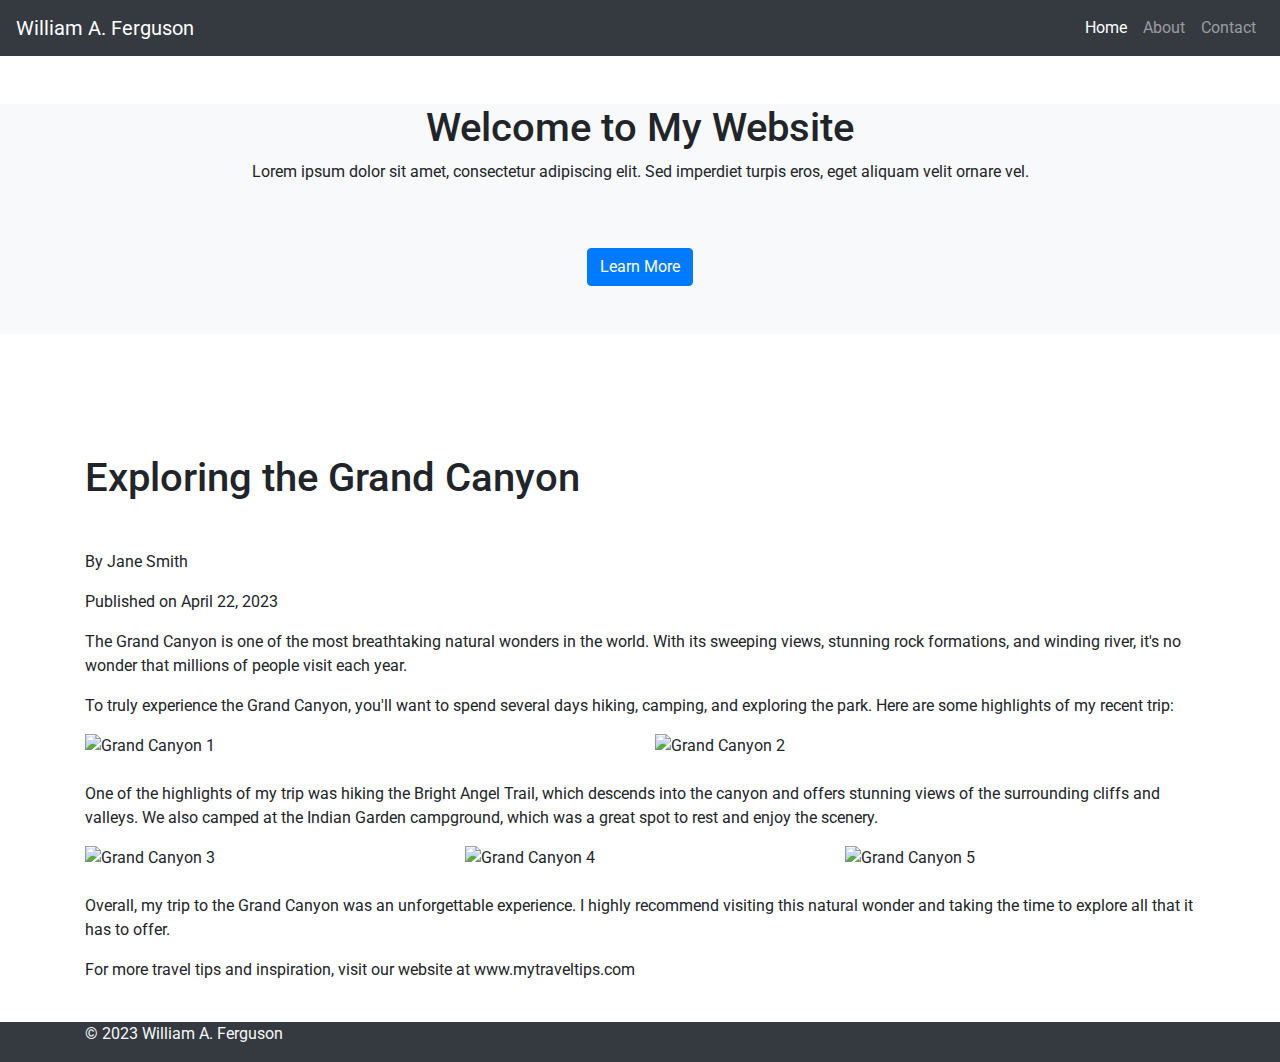
==== index.html @ 843a4bb2 "shaping up" ====
<!DOCTYPE html>
<html>
<head>
  <meta charset="UTF-8">
  <title>Bootstrap Header Example</title>
  <!-- Bootstrap CSS file -->
  <link rel="stylesheet" href="https://stackpath.bootstrapcdn.com/bootstrap/4.3.1/css/bootstrap.min.css">
  <link rel="stylesheet" href="./css/style.css"
</head>
<body>
  <header class="bg-light">
    <nav class="navbar navbar-expand-lg navbar-dark bg-dark">
      <a class="navbar-brand" href="#">William A. Ferguson</a>
      <button class="navbar-toggler" type="button" data-toggle="collapse" data-target="#navbarNav" aria-controls="navbarNav" aria-expanded="false" aria-label="Toggle navigation">
        <span class="navbar-toggler-icon"></span>
      </button>
      <div class="collapse navbar-collapse" id="navbarNav">
        <ul class="navbar-nav ml-auto">
          <li class="nav-item active">
            <a class="nav-link" href="#">Home</a>
          </li>
          <li class="nav-item">
            <a class="nav-link" href="#">About</a>
          </li>
          <li class="nav-item">
            <a class="nav-link" href="#">Contact</a>
          </li>
        </ul>
      </div>
    </nav>
  </header>
  <section id="full-section" class="bg-light">
    <div class="container h-100">
      <div class="row h-100 align-items-center mt-5 mb-5">
        <div class="col-sm-12 text-center">
          <h1>Welcome to My Website</h1>
          <p>Lorem ipsum dolor sit amet, consectetur adipiscing elit. Sed imperdiet turpis eros, eget aliquam velit ornare vel.</p>
          <a href="#" class="btn btn-primary mt-5 mb-5">Learn More</a>
        </div>
      </div>
    </div>
  </section>
  <article class="container py-4">
    <header>
      <h1 class="mt-5 mb-5">Exploring the Grand Canyon</h1>
      <p>By Jane Smith</p>
      <p>Published on April 22, 2023</p>
    </header>
    
    <section>
      <p>The Grand Canyon is one of the most breathtaking natural wonders in the world. With its sweeping views, stunning rock formations, and winding river, it's no wonder that millions of people visit each year.</p>
      <p>To truly experience the Grand Canyon, you'll want to spend several days hiking, camping, and exploring the park. Here are some highlights of my recent trip:</p>
      <div class="row">
        <div class="col-md-6">
          <img src="https://picsum.photos/600/400?random=1" alt="Grand Canyon 1" class="img-fluid mb-4">
        </div>
        <div class="col-md-6">
          <img src="https://picsum.photos/600/400?random=2" alt="Grand Canyon 2" class="img-fluid mb-4">
        </div>
      </div>
      <p>One of the highlights of my trip was hiking the Bright Angel Trail, which descends into the canyon and offers stunning views of the surrounding cliffs and valleys. We also camped at the Indian Garden campground, which was a great spot to rest and enjoy the scenery.</p>
      <div class="row">
        <div class="col-md-4">
          <img src="https://picsum.photos/600/400?random=3" alt="Grand Canyon 3" class="img-fluid mb-4">
        </div>
        <div class="col-md-4">
          <img src="https://picsum.photos/600/400?random=4" alt="Grand Canyon 4" class="img-fluid mb-4">
        </div>
        <div class="col-md-4">
          <img src="https://picsum.photos/600/400?random=5" alt="Grand Canyon 5" class="img-fluid mb-4">
        </div>
      </div>
      <p>Overall, my trip to the Grand Canyon was an unforgettable experience. I highly recommend visiting this natural wonder and taking the time to explore all that it has to offer.</p>
    </section>
    <footer>
      <p>For more travel tips and inspiration, visit our website at www.mytraveltips.com</p>
    </footer>
  </article>

  <footer class="bg-dark text-light">
    <div class="container">
      <div class="row">
        <div class="col-sm-8 text-justify">
          <p>&copy; 2023 William A. Ferguson</p>
        </div>
      </div>
    </div>
  <!-- Bootstrap JS files -->
  <script src="https://code.jquery.com/jquery-3.3.1.slim.min.js"></script>
  <script src="https://cdnjs.cloudflare.com/ajax/libs/popper.js/1.14.7/umd/popper.min.js"></script>
  <script src="https://stackpath.bootstrapcdn.com/bootstrap/4.3.1/js/bootstrap.min.js"></script>
</body>
</html>
---- css/style.css ----
/* override */
@import url('https://fonts.googleapis.com/css2?family=Lato&family=Roboto&display=swap')
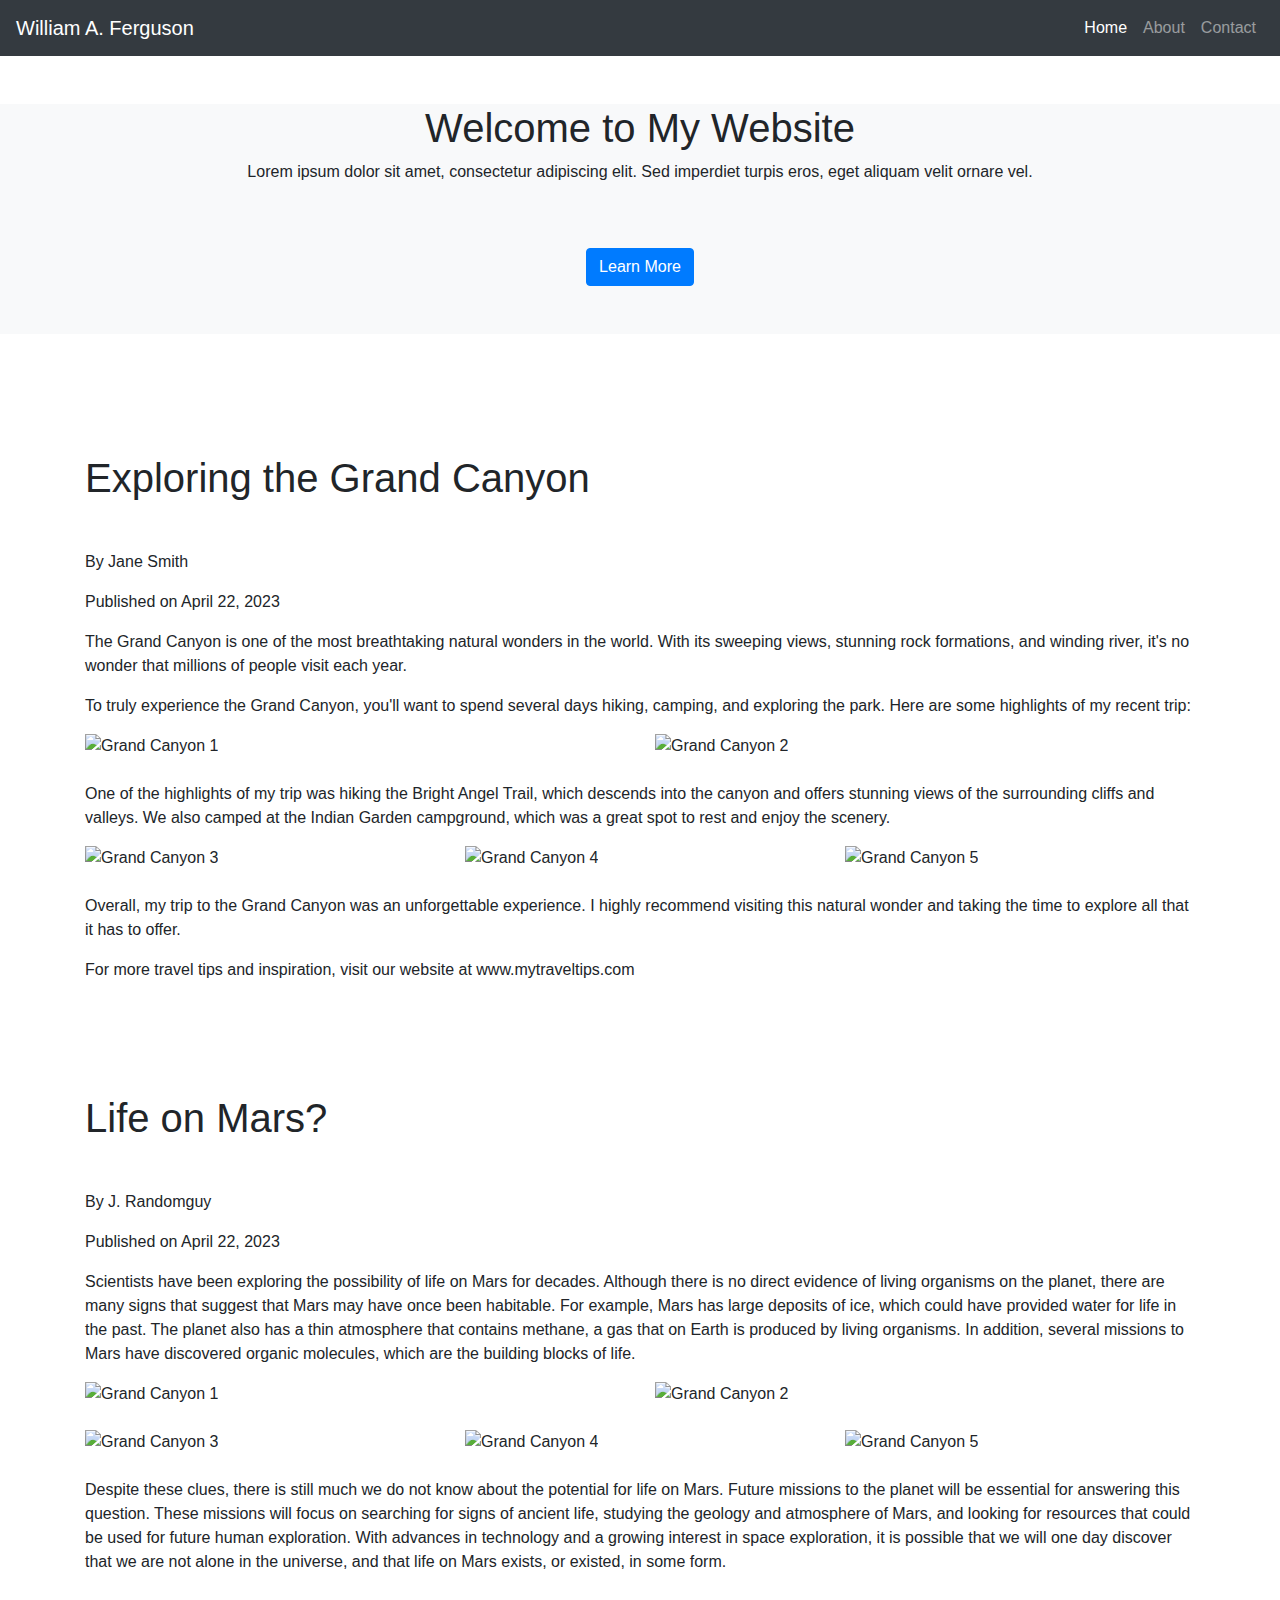
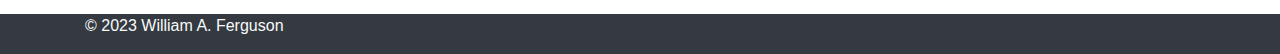
==== commit b9c0a84c: "done" ====
--- a/index.html
+++ b/index.html
@@ -2,11 +2,14 @@
 <html>
 <head>
   <meta charset="UTF-8">
-  <title>Bootstrap Header Example</title>
+  <title>William Ferguson</title>
   <!-- Bootstrap CSS file -->
   <link rel="stylesheet" href="https://stackpath.bootstrapcdn.com/bootstrap/4.3.1/css/bootstrap.min.css">
-  <link rel="stylesheet" href="./css/style.css"
+  <link rel="preconnect" href="https://fonts.googleapis.com">
+  <link rel="preconnect" href="https://fonts.gstatic.com" crossorigin>
+  <link href="https://fonts.googleapis.com/css2?family=Heebo&display=swap" rel="stylesheet">
 </head>
+<!-- body -->
 <body>
   <header class="bg-light">
     <nav class="navbar navbar-expand-lg navbar-dark bg-dark">
@@ -40,6 +43,7 @@
       </div>
     </div>
   </section>
+
   <article class="container py-4">
     <header>
       <h1 class="mt-5 mb-5">Exploring the Grand Canyon</h1>
@@ -74,8 +78,45 @@
     </section>
     <footer>
       <p>For more travel tips and inspiration, visit our website at www.mytraveltips.com</p>
-    </footer>
+    </footer class="mt-5 mb-5">
   </article>
+
+  <article class="container py-4">
+    <header>
+      <h1 class="mt-5 mb-5">Life on Mars?</h1>
+      <p>By J. Randomguy</p>
+      <p>Published on April 22, 2023</p>
+    </header>
+    
+    <section>
+      <p>Scientists have been exploring the possibility of life on Mars for decades. Although there is no direct evidence of living organisms on the planet, there are many signs that suggest that Mars may have once been habitable. For example, Mars has large deposits of ice, which could have provided water for life in the past. The planet also has a thin atmosphere that contains methane, a gas that on Earth is produced by living organisms. In addition, several missions to Mars have discovered organic molecules, which are the building blocks of life.</p>
+      <div class="row">
+        <div class="col-md-6">
+          <img src="https://picsum.photos/600/400?random=1" alt="Grand Canyon 1" class="img-fluid mb-4">
+        </div>
+        <div class="col-md-6">
+          <img src="https://picsum.photos/600/400?random=2" alt="Grand Canyon 2" class="img-fluid mb-4">
+        </div>
+      </div>
+      <div class="row">
+        <div class="col-md-4">
+          <img src="https://picsum.photos/600/400?random=3" alt="Grand Canyon 3" class="img-fluid mb-4">
+        </div>
+        <div class="col-md-4">
+          <img src="https://picsum.photos/600/400?random=4" alt="Grand Canyon 4" class="img-fluid mb-4">
+        </div>
+        <div class="col-md-4">
+          <img src="https://picsum.photos/600/400?random=5" alt="Grand Canyon 5" class="img-fluid mb-4">
+        </div>
+      </div>
+      <p>Despite these clues, there is still much we do not know about the potential for life on Mars. Future missions to the planet will be essential for answering this question. These missions will focus on searching for signs of ancient life, studying the geology and atmosphere of Mars, and looking for resources that could be used for future human exploration. With advances in technology and a growing interest in space exploration, it is possible that we will one day discover that we are not alone in the universe, and that life on Mars exists, or existed, in some form.</p>
+    </section>
+
+  </article>
+
+
+
+  <!-- footer -->
 
   <footer class="bg-dark text-light">
     <div class="container">
